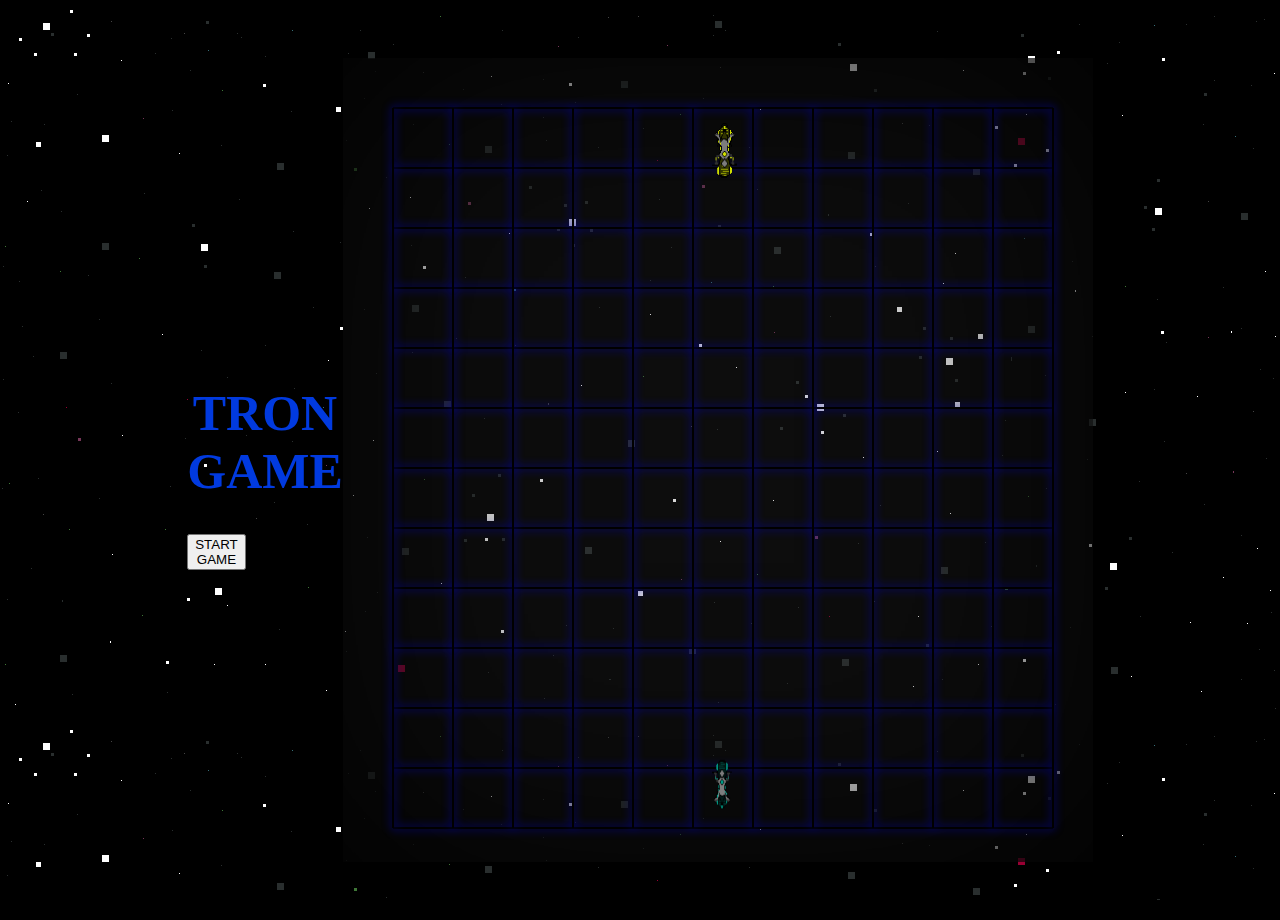
==== html/index.html @ 394b6826 "I created the board and the players, now I have to make it move" ====
<!DOCTYPE html>
<html>
  <head>
    <meta charset="utf-8">
    <meta name="viewport" content="width=device-width">
    <title>TRONY METRONY GAME</title>
    <link href="/style.css" rel="stylesheet" type="text/css" />
  </head>
  <body>
    <div class="game-intro"> 
      <h1>TRON<br />
      GAME</h1>
      <button id="start-button">START<br />
      GAME</button>
    </div>
    <div class="gameboard">
      <canvas width="750" height="800">
    </canvas>
    </div>
    <script src="/scripts/board.js"></script>
    <script src="/scripts/players.js"></script>
    <script src="/scripts/game.js"></script>
    <script src="/scripts/script.js"></script>
  </body>
</html>
---- style.css ----
body {
  display: flex;
  justify-content: center;
  align-items: center;
  max-width: 900px;
  background: #000000 repeat fixed;
  background-image: url(./images/background.png);
  padding: 50px 400px;
}

.gameboard {
  background-color: rgba(64, 64, 66, 0.2);
  box-shadow: inset 0 0 250px #000000;
}

h1 {
  font-size: 50px;
  color: #013ADF;
  text-align: center;
}
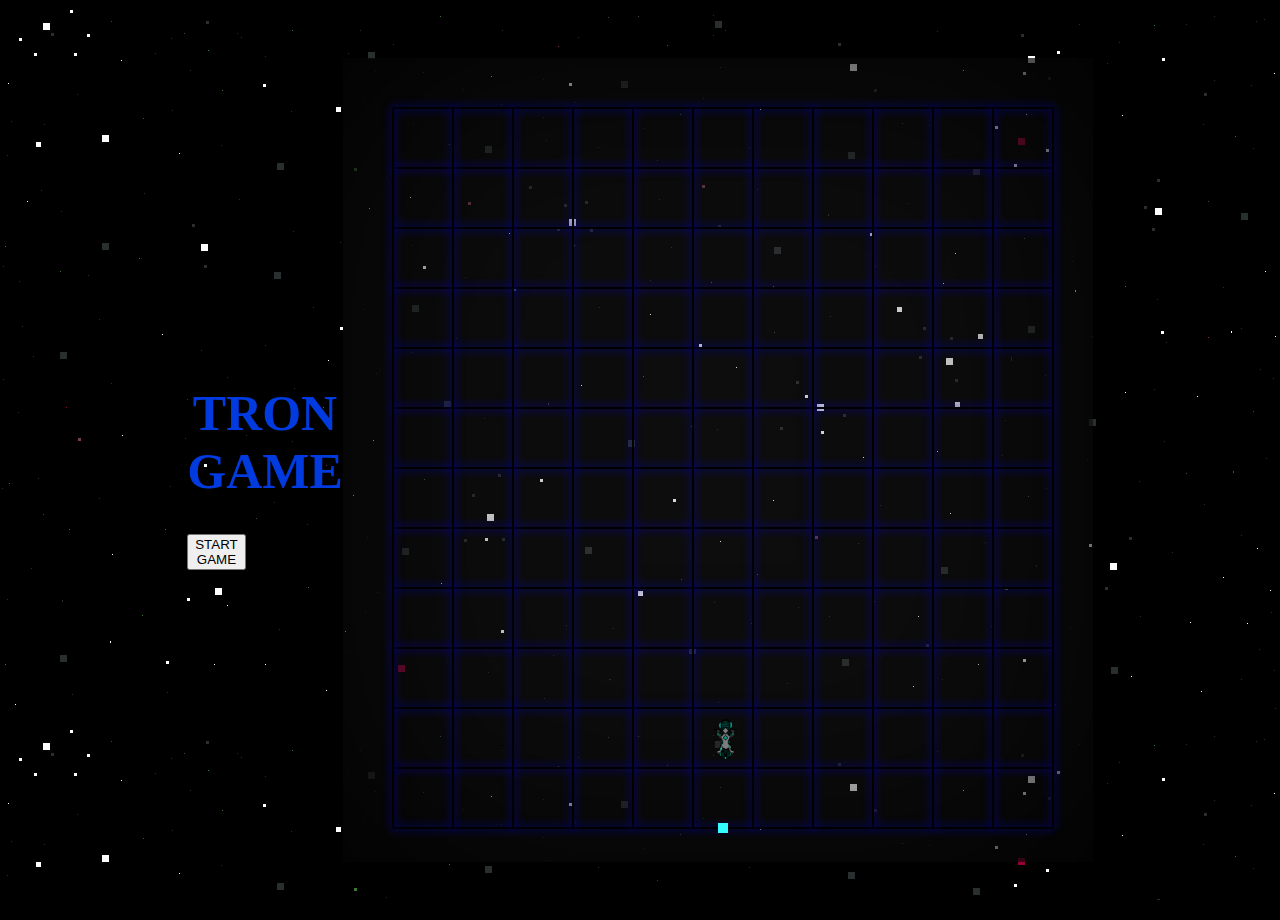
==== commit 7ade4493: "i did the player following path. The next step is to draw it inline, instead of dashed" ====
--- a/html/index.html
+++ b/html/index.html
@@ -19,6 +19,7 @@
     </div>
     <script src="/scripts/board.js"></script>
     <script src="/scripts/players.js"></script>
+    <script src="/scripts/control.js"></script>
     <script src="/scripts/game.js"></script>
     <script src="/scripts/script.js"></script>
   </body>
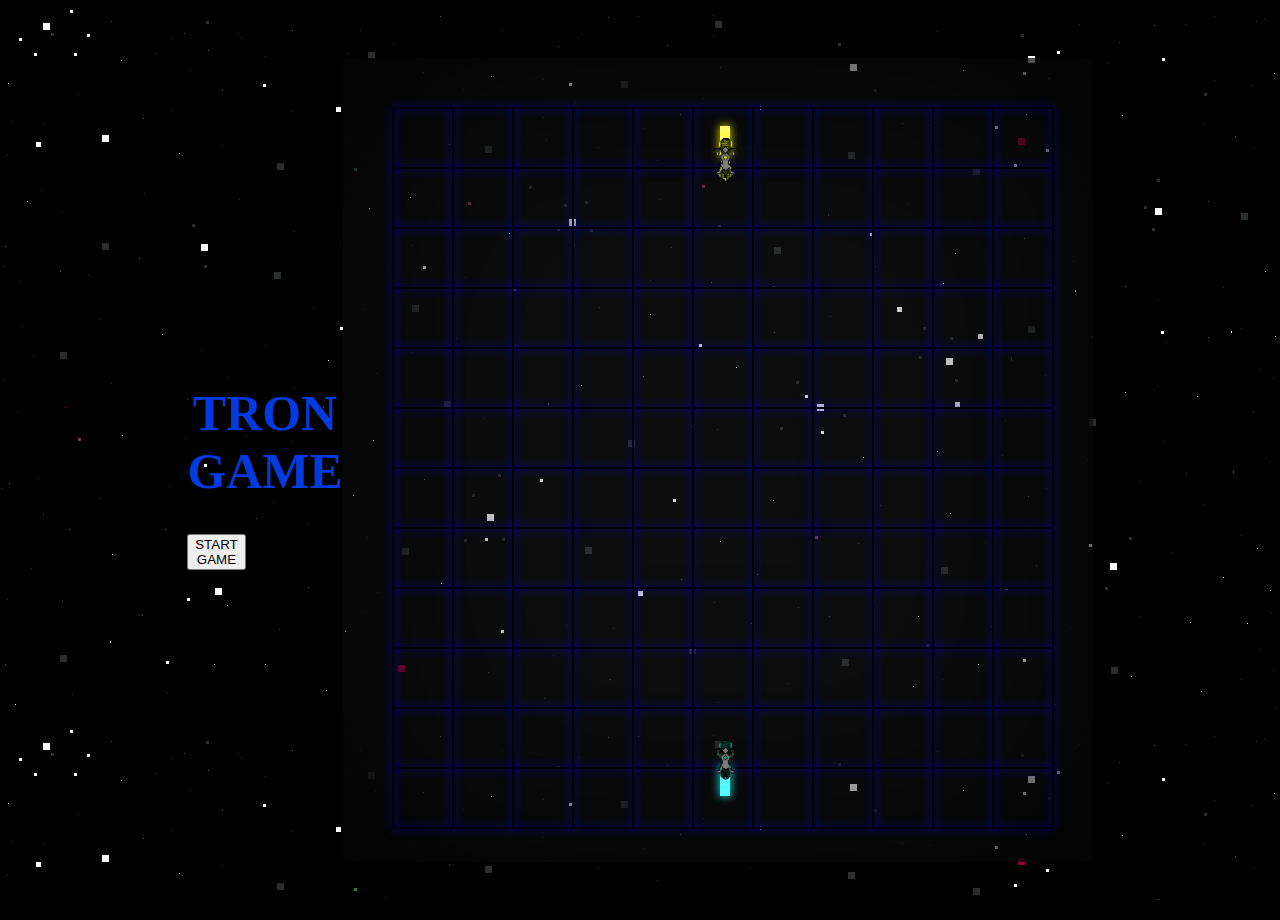
==== commit 7a28d3ab: "When the players go through the grid walls appears game over and the game stop" ====
--- a/html/index.html
+++ b/html/index.html
@@ -18,6 +18,7 @@
     </canvas>
     </div>
     <script src="/scripts/board.js"></script>
+    <script src="/scripts/animations.js"></script>
     <script src="/scripts/players.js"></script>
     <script src="/scripts/control.js"></script>
     <script src="/scripts/game.js"></script>
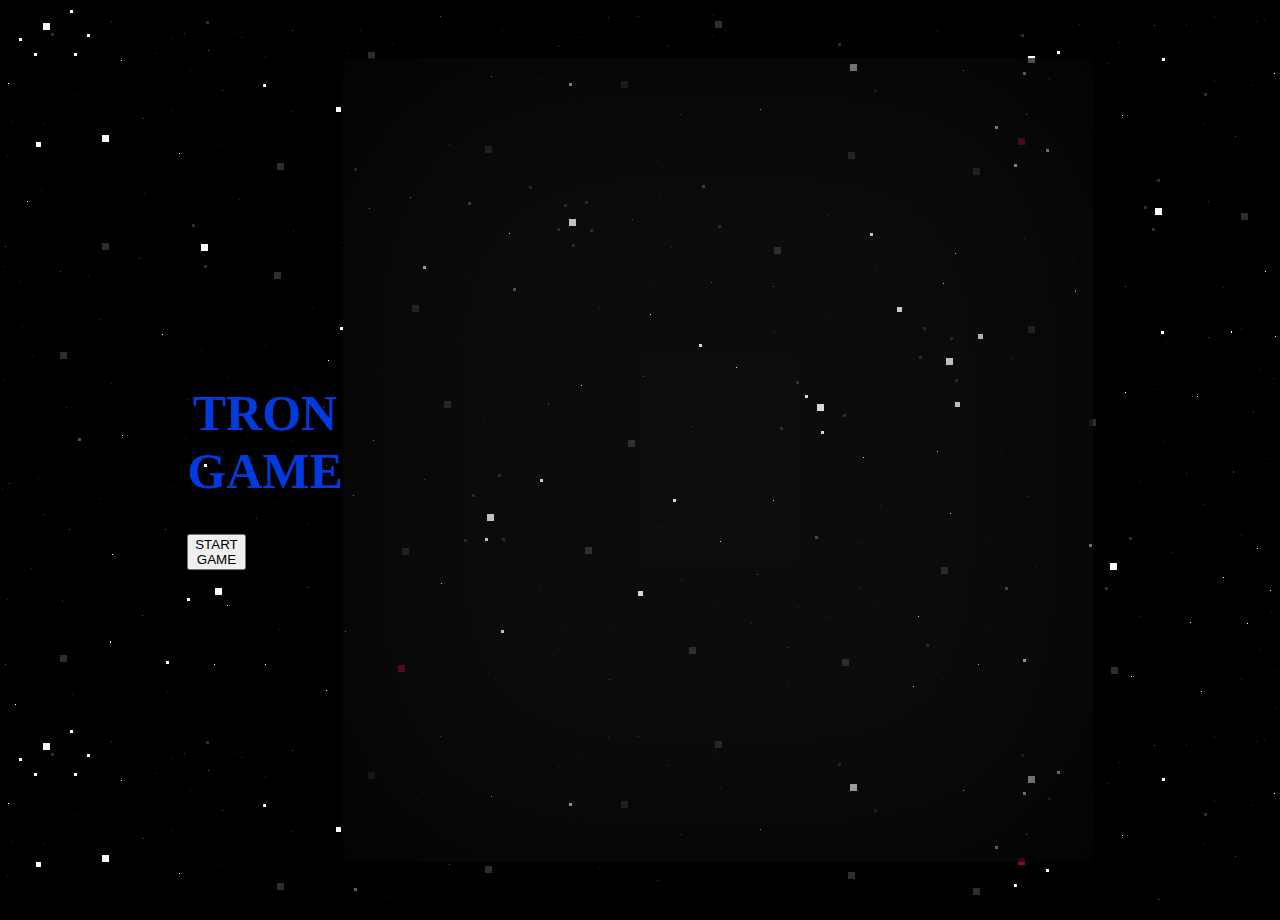
==== commit 576e2e6c: "Press Enter to reload the game is working" ====
--- a/html/index.html
+++ b/html/index.html
@@ -22,6 +22,6 @@
     <script src="/scripts/players.js"></script>
     <script src="/scripts/control.js"></script>
     <script src="/scripts/game.js"></script>
-    <script src="/scripts/script.js"></script>
+    <script src="/scripts/main.js"></script>
   </body>
 </html>
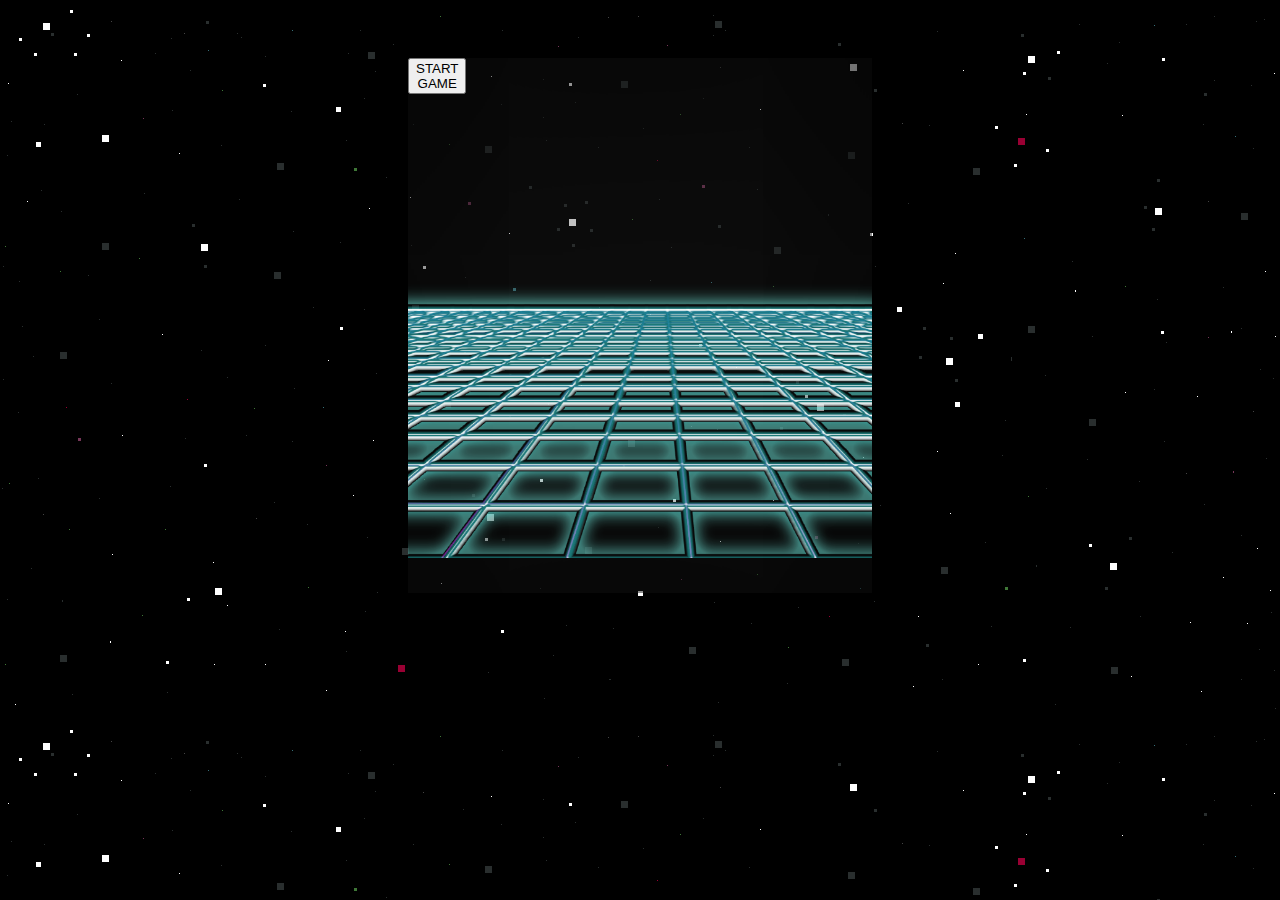
==== commit 4f24378a: "All the game commands, functions and structure are working" ====
--- a/html/index.html
+++ b/html/index.html
@@ -7,17 +7,16 @@
     <link href="/style.css" rel="stylesheet" type="text/css" />
   </head>
   <body>
-    <div class="game-intro"> 
-      <h1>TRON<br />
-      GAME</h1>
+    <div class="gameboard">
+    <div class="first"> 
       <button id="start-button">START<br />
       GAME</button>
     </div>
-    <div class="gameboard">
       <canvas width="750" height="800">
     </canvas>
     </div>
     <script src="/scripts/board.js"></script>
+    <!-- <script src="/scripts/Explosion.js"></script> -->
     <script src="/scripts/animations.js"></script>
     <script src="/scripts/players.js"></script>
     <script src="/scripts/control.js"></script>
--- a/style.css
+++ b/style.css
@@ -1,21 +1,33 @@
 
 body {
   display: flex;
-  justify-content: center;
-  align-items: center;
+  /* flex-flow: column; */
+/*   justify-content: center;
+  align-items: center; */
   max-width: 900px;
   background: #000000 repeat fixed;
   background-image: url(./images/background.png);
   padding: 50px 400px;
+
 }
 
-.gameboard {
-  background-color: rgba(64, 64, 66, 0.2);
-  box-shadow: inset 0 0 250px #000000;
-}
 
 h1 {
   font-size: 50px;
   color: #013ADF;
   text-align: center;
 }
+
+.first {
+  background-image: url(./html/images/perspective-grid.png);
+  /* z-index: 1; */
+
+}
+.gameboard {
+  background-color: rgba(64, 64, 66, 0.2);
+  box-shadow: inset 0 0 250px #000000;
+  
+}
+canvas {
+  width: 100%
+}